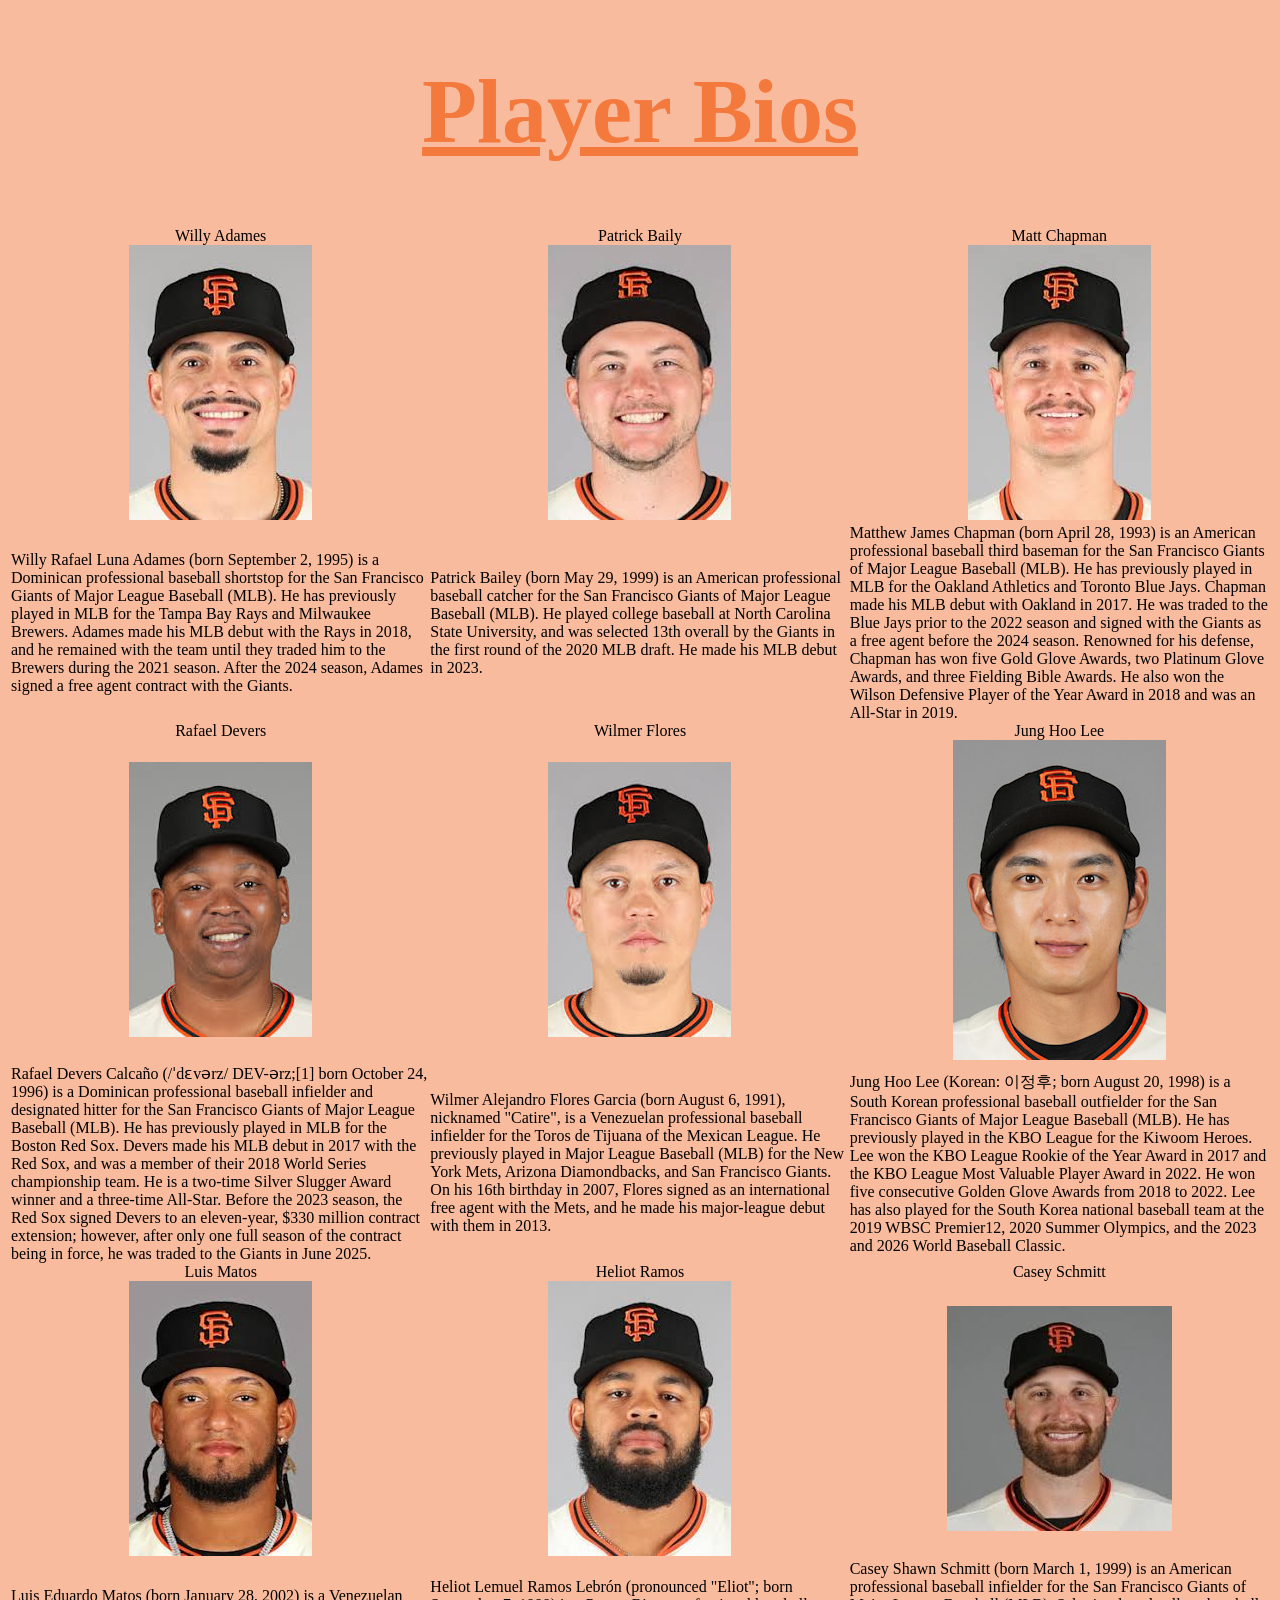
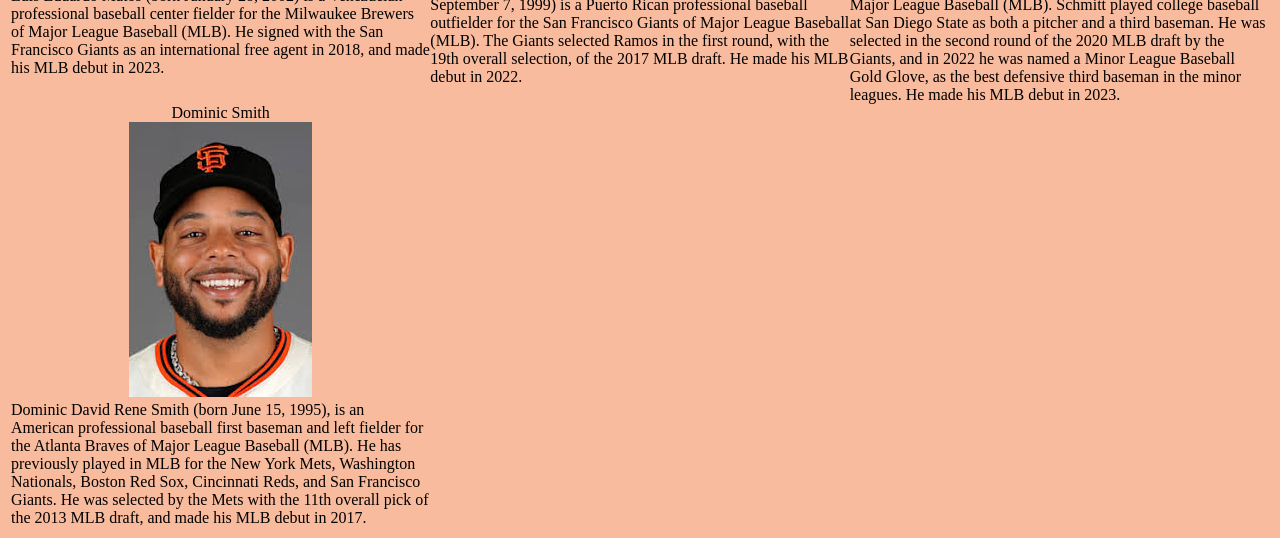
==== playerBios.html @ c9fe05f5 "Add files via upload" ====
<!DOCTYPE html>
<html>
<head>
	<title>Player Bios</title>
<link href="style.css" type="text/css" rel="stylesheet"/>
<style>
		body {
			background-color: rgba(244,121,61,0.5)
</style>
</head>
<body>

<h1><center><a href="index.html">Player Bios </a></center></h1>


<div class="container">
	<div>Willy Adames</div>
	<div>Patrick Baily</div>
	<div>Matt Chapman</div>
	<div><img src="willyAdames.jpeg"/></div>
	<div><img src="patrickBailey.jpeg" alt= "picture"/></div>
	<div><img src="mattChapman.jpeg" alt= "picture"/></div>
	<div>Willy Rafael Luna Adames (born September 2, 1995) is a Dominican professional baseball shortstop for the San Francisco Giants of Major League Baseball (MLB). He has previously played in MLB for the Tampa Bay Rays and Milwaukee Brewers. Adames made his MLB debut with the Rays in 2018, and he remained with the team until they traded him to the Brewers during the 2021 season. After the 2024 season, Adames signed a free agent contract with the Giants.</div>
	<div>Patrick Bailey (born May 29, 1999) is an American professional baseball catcher for the San Francisco Giants of Major League Baseball (MLB). He played college baseball at North Carolina State University, and was selected 13th overall by the Giants in the first round of the 2020 MLB draft. He made his MLB debut in 2023.</div>
	<div>Matthew James Chapman (born April 28, 1993) is an American professional baseball third baseman for the San Francisco Giants of Major League Baseball (MLB). He has previously played in MLB for the Oakland Athletics and Toronto Blue Jays. Chapman made his MLB debut with Oakland in 2017. He was traded to the Blue Jays prior to the 2022 season and signed with the Giants as a free agent before the 2024 season. Renowned for his defense, Chapman has won five Gold Glove Awards, two Platinum Glove Awards, and three Fielding Bible Awards. He also won the Wilson Defensive Player of the Year Award in 2018 and was an All-Star in 2019.</div>
	<div>Rafael Devers</div>
	<div>Wilmer Flores</div>
	<div>Jung Hoo Lee</div>
	<div><img src="rafaelDevers.jpeg" alt= "picture"/></div>
	<div><img src="wilmerFlores.jpeg" alt= "picture"/></div>
	<div><img src="jungHooLee.jpeg" alt= "picture"/></div>
	<div>Rafael Devers Calcaño (/ˈdɛvərz/ DEV-ərz;[1] born October 24, 1996) is a Dominican professional baseball infielder and designated hitter for the San Francisco Giants of Major League Baseball (MLB). He has previously played in MLB for the Boston Red Sox. Devers made his MLB debut in 2017 with the Red Sox, and was a member of their 2018 World Series championship team. He is a two-time Silver Slugger Award winner and a three-time All-Star. Before the 2023 season, the Red Sox signed Devers to an eleven-year, $330 million contract extension; however, after only one full season of the contract being in force, he was traded to the Giants in June 2025.</div>
	<div>Wilmer Alejandro Flores Garcia (born August 6, 1991), nicknamed "Catire", is a Venezuelan professional baseball infielder for the Toros de Tijuana of the Mexican League. He previously played in Major League Baseball (MLB) for the New York Mets, Arizona Diamondbacks, and San Francisco Giants. On his 16th birthday in 2007, Flores signed as an international free agent with the Mets, and he made his major-league debut with them in 2013.</div>
	<div>Jung Hoo Lee (Korean: 이정후; born August 20, 1998) is a South Korean professional baseball outfielder for the San Francisco Giants of Major League Baseball (MLB). He has previously played in the KBO League for the Kiwoom Heroes. Lee won the KBO League Rookie of the Year Award in 2017 and the KBO League Most Valuable Player Award in 2022. He won five consecutive Golden Glove Awards from 2018 to 2022. Lee has also played for the South Korea national baseball team at the 2019 WBSC Premier12, 2020 Summer Olympics, and the 2023 and 2026 World Baseball Classic.</div>
	<div>Luis Matos</div>
	<div>Heliot Ramos</div>
	<div>Casey Schmitt</div>
	<div><img src="luisMatos.jpeg" alt= "picture"/></div>
	<div><img src="heliotRamos.jpeg" alt= "picture"/></div>
	<div><img src="caseyShmitt.jpeg" alt= "picture"/></div>
	<div>Luis Eduardo Matos (born January 28, 2002) is a Venezuelan professional baseball center fielder for the Milwaukee Brewers of Major League Baseball (MLB). He signed with the San Francisco Giants as an international free agent in 2018, and made his MLB debut in 2023.</div>
	<div>Heliot Lemuel Ramos Lebrón (pronounced "Eliot"; born September 7, 1999) is a Puerto Rican professional baseball outfielder for the San Francisco Giants of Major League Baseball (MLB). The Giants selected Ramos in the first round, with the 19th overall selection, of the 2017 MLB draft. He made his MLB debut in 2022.</div>
	<div>Casey Shawn Schmitt (born March 1, 1999) is an American professional baseball infielder for the San Francisco Giants of Major League Baseball (MLB). Schmitt played college baseball at San Diego State as both a pitcher and a third baseman. He was selected in the second round of the 2020 MLB draft by the Giants, and in 2022 he was named a Minor League Baseball Gold Glove, as the best defensive third baseman in the minor leagues. He made his MLB debut in 2023.</div>
	<div>Dominic Smith</div>
	<div></div>
	<div></div>
	<div><img src="dominicSmith.jpeg" alt= "picture"/></div>
	<div></div>
	<div></div>
	<div>Dominic David Rene Smith (born June 15, 1995), is an American professional baseball first baseman and left fielder for the Atlanta Braves of Major League Baseball (MLB). He has previously played in MLB for the New York Mets, Washington Nationals, Boston Red Sox, Cincinnati Reds, and San Francisco Giants. He was selected by the Mets with the 11th overall pick of the 2013 MLB draft, and made his MLB debut in 2017.</div>
	<div></div>
	<div></div>

</div>

</body>
---- style.css ----
h1 {
			color: #F4793D;
			text-align: center;
			Font-size: 90px;
		}
p, li, table {
			font-size: 30px;
		}
a {
			color: #F4793D;
		}
.container {
	display: grid;
	grid-template-columns: 1fr 1fr 1fr;
	justify-items: center;
	align-items: center;
	padding: 3px;
}




/*citation*/
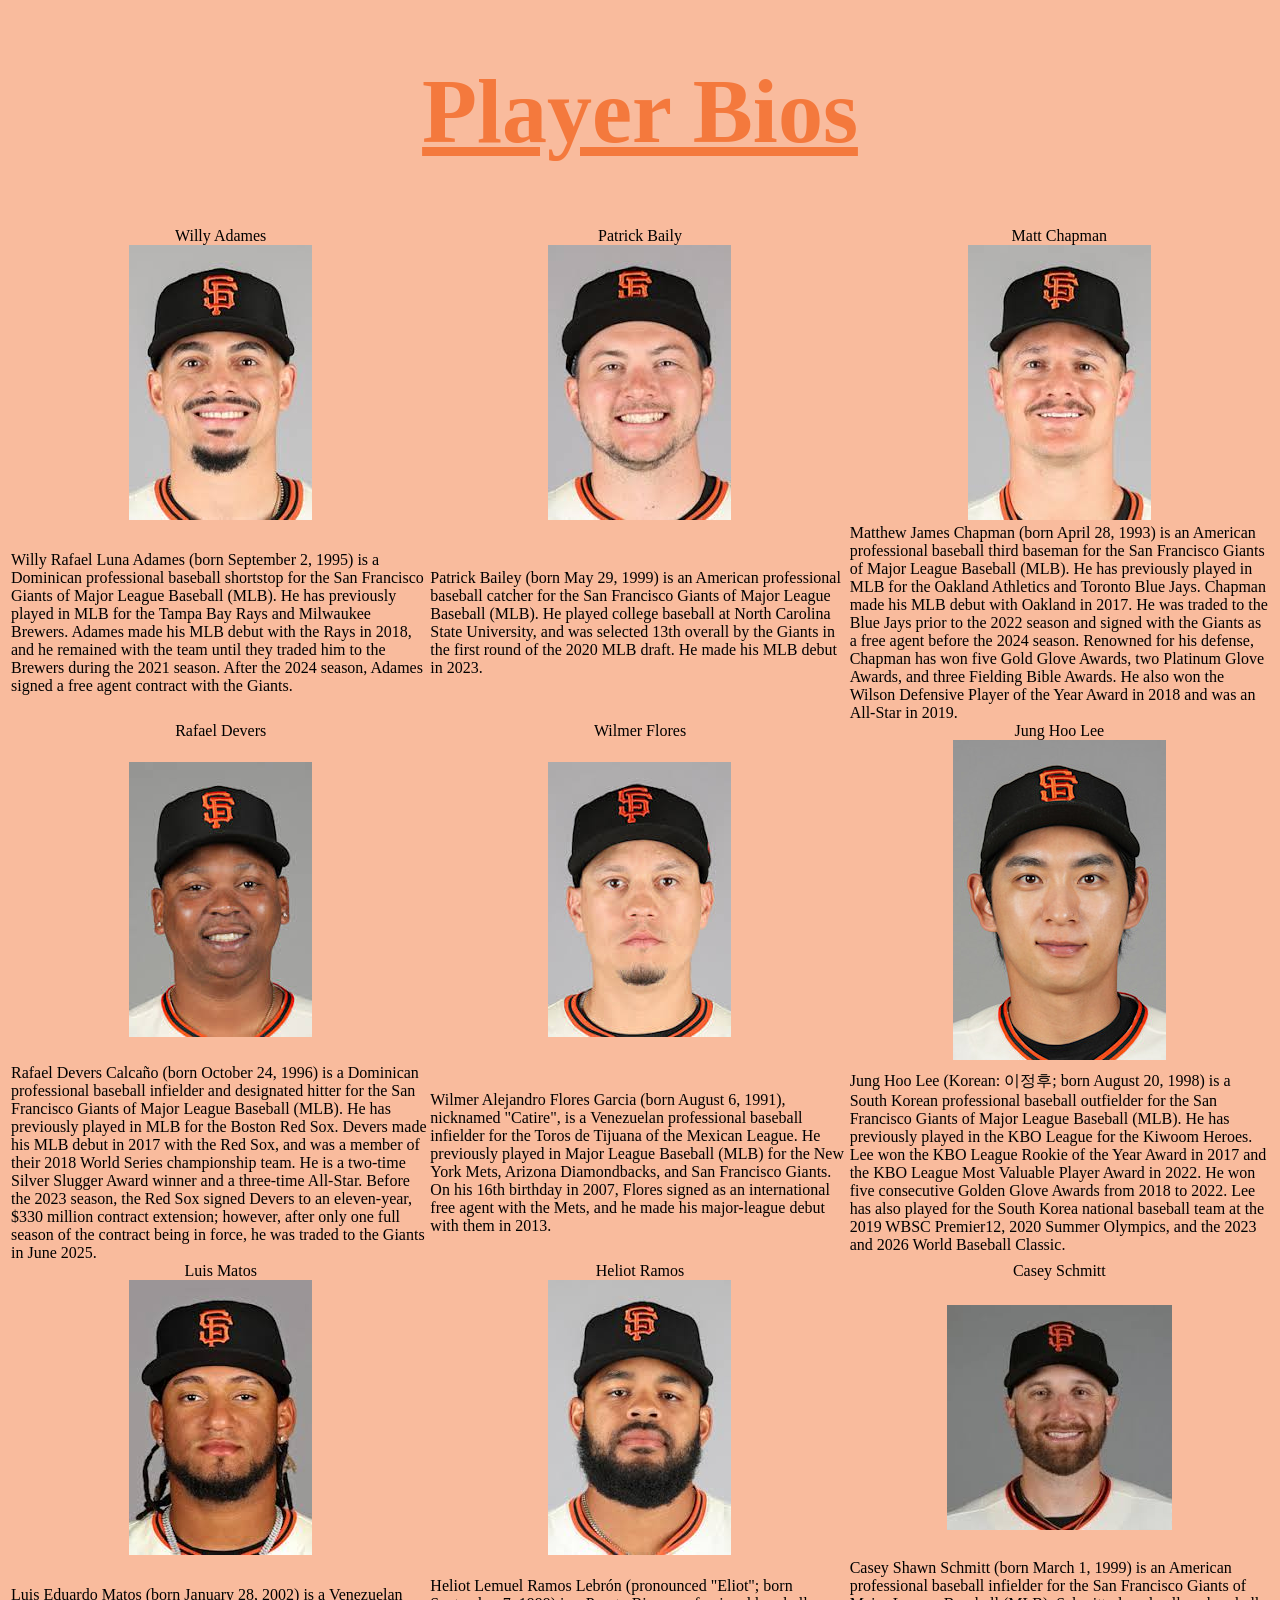
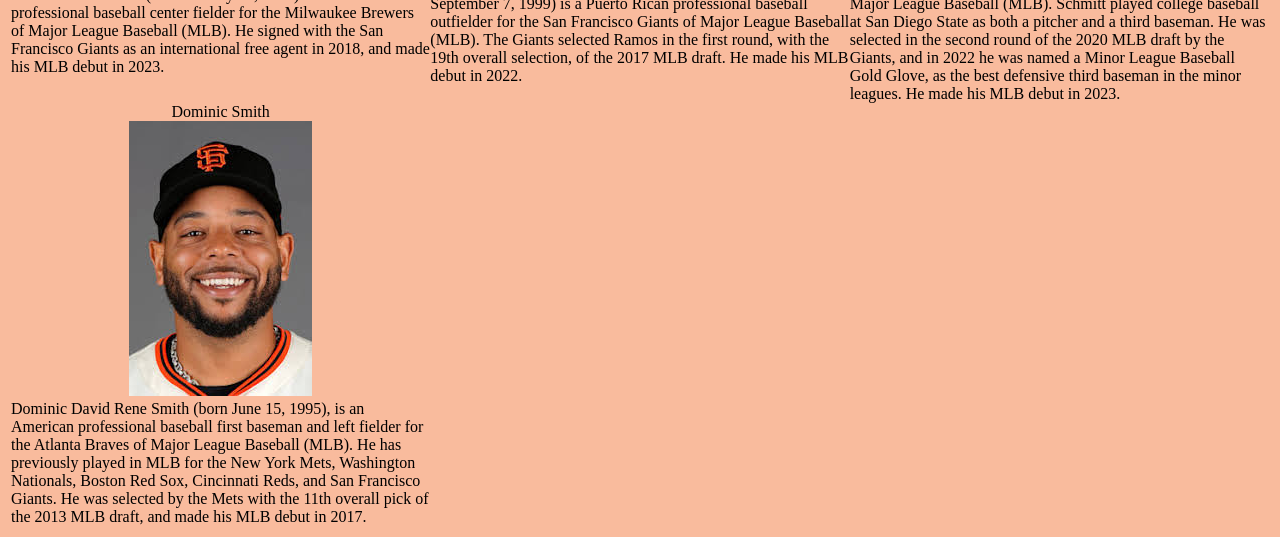
==== commit 0e98d68c: "Create playerBios.html" ====
--- a/playerBios.html
+++ b/playerBios.html
@@ -29,7 +29,7 @@
 	<div><img src="rafaelDevers.jpeg" alt= "picture"/></div>
 	<div><img src="wilmerFlores.jpeg" alt= "picture"/></div>
 	<div><img src="jungHooLee.jpeg" alt= "picture"/></div>
-	<div>Rafael Devers Calcaño (/ˈdɛvərz/ DEV-ərz;[1] born October 24, 1996) is a Dominican professional baseball infielder and designated hitter for the San Francisco Giants of Major League Baseball (MLB). He has previously played in MLB for the Boston Red Sox. Devers made his MLB debut in 2017 with the Red Sox, and was a member of their 2018 World Series championship team. He is a two-time Silver Slugger Award winner and a three-time All-Star. Before the 2023 season, the Red Sox signed Devers to an eleven-year, $330 million contract extension; however, after only one full season of the contract being in force, he was traded to the Giants in June 2025.</div>
+	<div>Rafael Devers Calcaño (born October 24, 1996) is a Dominican professional baseball infielder and designated hitter for the San Francisco Giants of Major League Baseball (MLB). He has previously played in MLB for the Boston Red Sox. Devers made his MLB debut in 2017 with the Red Sox, and was a member of their 2018 World Series championship team. He is a two-time Silver Slugger Award winner and a three-time All-Star. Before the 2023 season, the Red Sox signed Devers to an eleven-year, $330 million contract extension; however, after only one full season of the contract being in force, he was traded to the Giants in June 2025.</div>
 	<div>Wilmer Alejandro Flores Garcia (born August 6, 1991), nicknamed "Catire", is a Venezuelan professional baseball infielder for the Toros de Tijuana of the Mexican League. He previously played in Major League Baseball (MLB) for the New York Mets, Arizona Diamondbacks, and San Francisco Giants. On his 16th birthday in 2007, Flores signed as an international free agent with the Mets, and he made his major-league debut with them in 2013.</div>
 	<div>Jung Hoo Lee (Korean: 이정후; born August 20, 1998) is a South Korean professional baseball outfielder for the San Francisco Giants of Major League Baseball (MLB). He has previously played in the KBO League for the Kiwoom Heroes. Lee won the KBO League Rookie of the Year Award in 2017 and the KBO League Most Valuable Player Award in 2022. He won five consecutive Golden Glove Awards from 2018 to 2022. Lee has also played for the South Korea national baseball team at the 2019 WBSC Premier12, 2020 Summer Olympics, and the 2023 and 2026 World Baseball Classic.</div>
 	<div>Luis Matos</div>
@@ -53,4 +53,4 @@
 
 </div>
 
-</body> +</body> 
